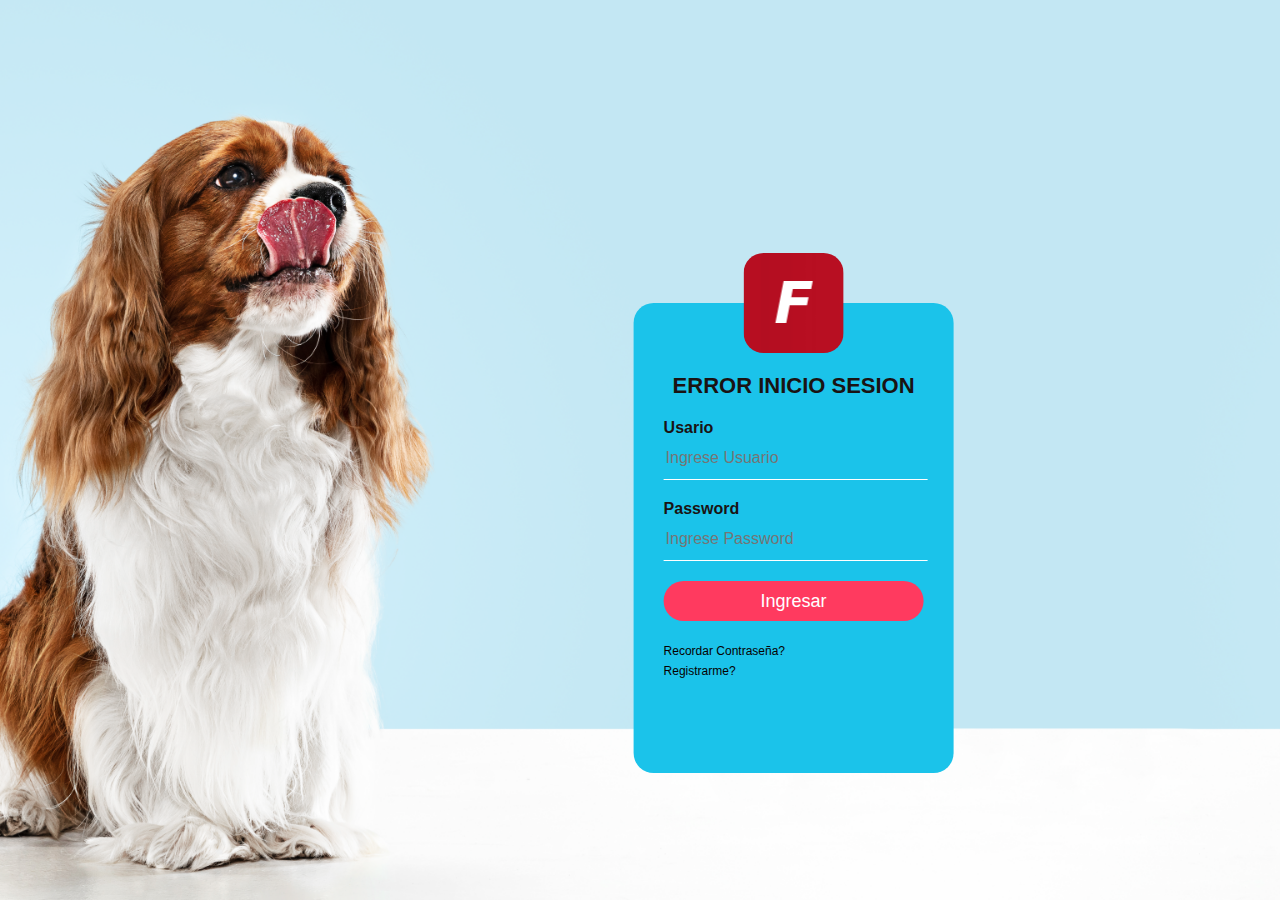
==== errorlog.html @ ea02af05 "mi primer commit" ====
<!DOCTYPE html>
<html>

<head>
    <meta charset="utf-8">
    <title>Formulario Inicio Sesion | CAEC</title>
    <link rel="stylesheet" href="controller/css/style.css">
</head>

<body>

    <div class="login-box">
        <img src="controller/image/logo.png" class="avatar" alt="Avatar Image">
        <h1>ERROR INICIO SESION</h1>
        <form method="post" name="form1" id="form1" action="controller/inicio.php" autocomplete="off">
            <!-- USERNAME INPUT -->
            <label for="username">Usario</label>
            <input type="text" name="usuario" id="usuario" placeholder="Ingrese Usuario">
            <!-- PASSWORD INPUT -->
            <label for="password">Password</label>
            <input type="password" name="clave" id="password" placeholder="Ingrese Password">
            <input type="submit" name="inicio" id="inicio" value="Ingresar">
            <a href="#">Recordar Contraseña?</a><br>
            <a href="#">Registrarme?</a>
        </form>
    </div>
</body>

</html>
---- controller/css/style.css ----
/*estilos del login*/

body {
    margin: 0;
    padding: 0;
    background: url(../image/fondo-pet-3.png) no-repeat center top;
    background-size: cover;
    font-family: sans-serif;
    height: 100vh;
}

.login-box {
    width: 320px;
    height: 470px;
    background: #1bc3ea;
    color: rgb(26, 19, 19);
    top: 65%;
    left: 50%;
    position: absolute;
    transform: translate(-2%, -60%);
    box-sizing: border-box;
    padding: 70px 30px ;
    border-radius: 20px;
    
}

.login-box .avatar {
    width: 100px;
    height: 100px;
    border-radius: 50%;
    position: absolute;
    top: -50px;
    left: calc(50% - 50px);
    border-radius: 20px;
}

.login-box h1 {
    margin: 0;
    padding: 0 0 20px;
    text-align: center;
    font-size: 22px;
}


.login-box label {
    margin: 0;
    padding: 0;
    font-weight: bold;
    display: block;
}

.login-box input {
    width: 100%;
    margin-bottom: 20px;
}

.login-box input[type="text"],
.login-box input[type="number"],
.login-box input[type="password"] {
    border: none;
    border-bottom: 1px solid #fff;
    background: transparent;
    outline: none;
    height: 40px;
    color: #fff;
    font-size: 16px;
}

.login-box input[type="password"]:hover {
    cursor: pointer;
    background: #7db6ec;
    color: rgb(29, 25, 23);
}





.login-box input[type="submit"] {
    border: none;
    outline: none;
    height: 40px;
    background: #ff3a5f;
    color: rgb(255, 255, 255);
    font-size: 18px;
    border-radius: 20px;
}



.login-box input[type="submit"]:hover {
    cursor: pointer;
    background: #1bc3ea;
    color: rgb(29, 25, 23);
}


.login-box a {
    text-decoration: none;
    font-size: 12px;
    line-height: 20px;
    color: rgb(7, 1, 1);
}

.login-box a:hover {
    color: #fff;
}


.brand img{
   
    width: 200px;
    height: 80px;
    transform: translate(-0, -7px);
    
    


}

nav.navbar {
    background-color: #fcfdfd;
    
    
   
}
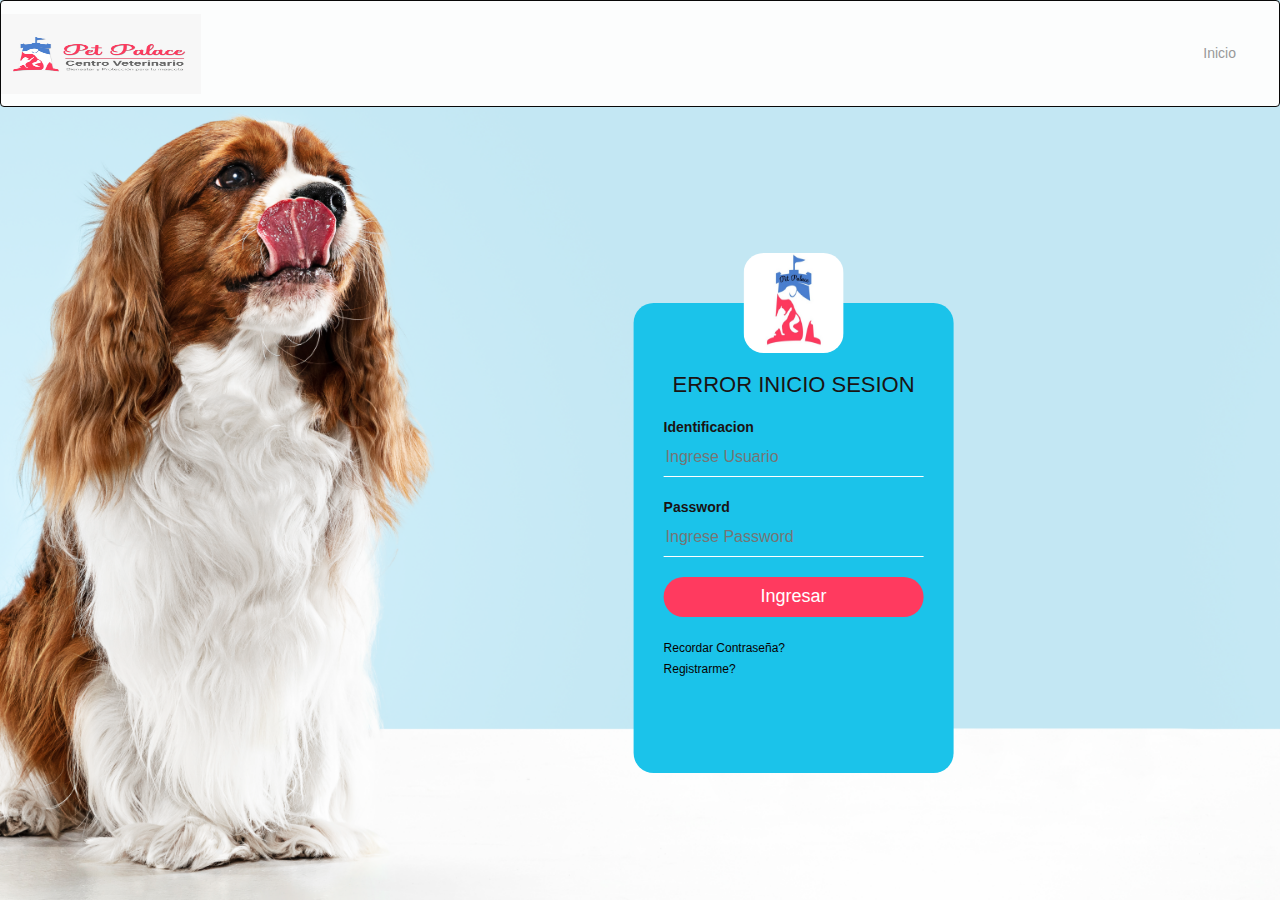
==== commit 75607be5: "Primer cargue proyecto en GIT" ====
--- a/errorlog.html
+++ b/errorlog.html
@@ -5,20 +5,46 @@
     <meta charset="utf-8">
     <title>Formulario Inicio Sesion | CAEC</title>
     <link rel="stylesheet" href="controller/css/style.css">
+    <link rel="stylesheet" href="controller/css/bootstrap.min.css">
 </head>
 
 <body>
 
+    <header class="header"> 
+        <nav class="navbar navbar-inverse" role="banner">
+            <br>
+            <label for="" class="brand" href="index2.html">
+                <a href="index2.html"> <img src="controller/image/logo_eslogan2.png" alt=""></a>
+
+
+            </label>
+
+            <div class="collapse navbar-collapse navbar-right">
+                <ul class="nav navbar-nav">
+                    
+                  
+                    <li class="btn btn-outline-primary"><a href="index2.html">Inicio</a></li>
+                    
+
+
+                </ul>
+            </div>
+
+
+        </nav>
+
+    </header>
+
     <div class="login-box">
-        <img src="controller/image/logo.png" class="avatar" alt="Avatar Image">
+        <img src="controller/image/logo-pet-1.png" class="avatar" alt="Avatar Image">
         <h1>ERROR INICIO SESION</h1>
         <form method="post" name="form1" id="form1" action="controller/inicio.php" autocomplete="off">
             <!-- USERNAME INPUT -->
-            <label for="username">Usario</label>
-            <input type="text" name="usuario" id="usuario" placeholder="Ingrese Usuario">
+            <label for="username">Identificacion</label>
+            <input type="text" name="identificacion" id="identificacion" placeholder="Ingrese Usuario">
             <!-- PASSWORD INPUT -->
             <label for="password">Password</label>
-            <input type="password" name="clave" id="password" placeholder="Ingrese Password">
+            <input type="password" name="contrasena" id="contrasena" placeholder="Ingrese Password">
             <input type="submit" name="inicio" id="inicio" value="Ingresar">
             <a href="#">Recordar Contraseña?</a><br>
             <a href="#">Registrarme?</a>
